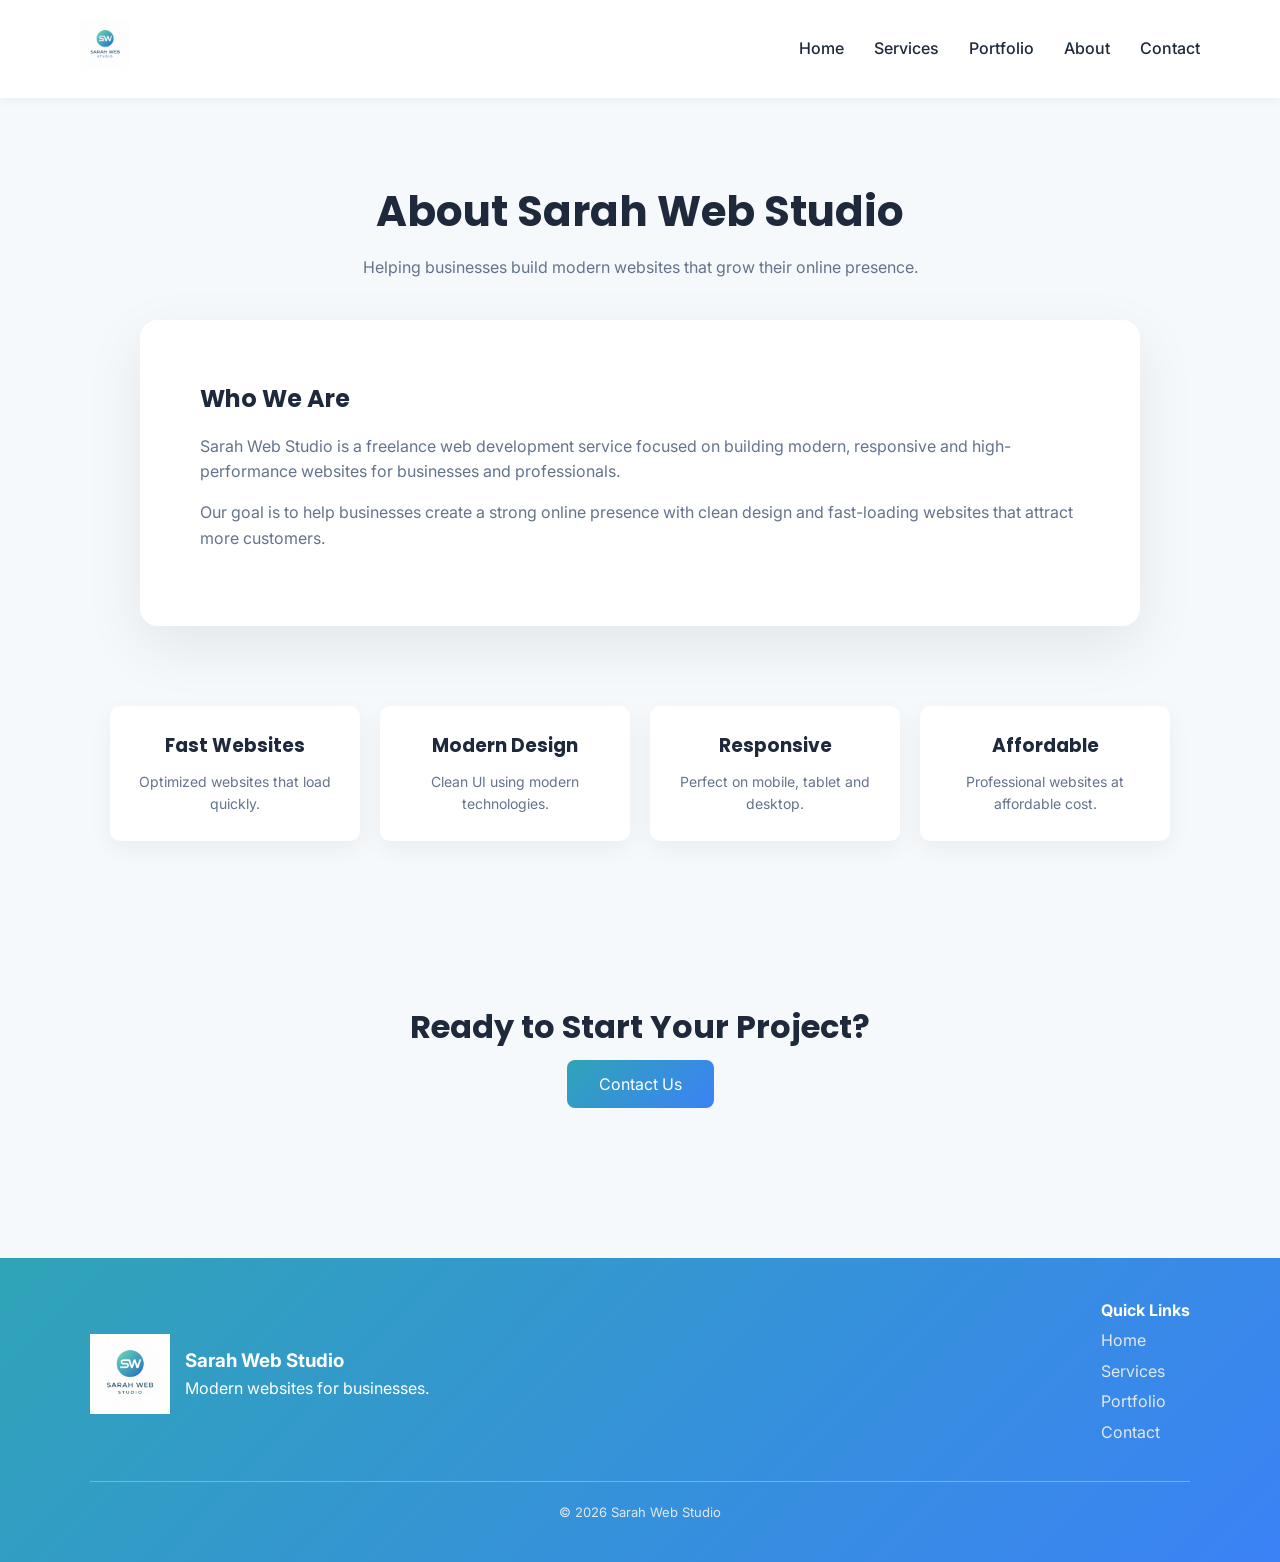
==== about.html @ e962b0c9 "Add files via upload" ====
<!DOCTYPE html>
<html lang="en">

<head>

<meta charset="UTF-8">
<meta name="viewport" content="width=device-width, initial-scale=1.0">

<title>About | Sarah Web Studio</title>

<link href="https://fonts.googleapis.com/css2?family=Poppins:wght@500;600;700&family=Inter:wght@400;500&display=swap" rel="stylesheet">

<style>

/* RESET */

*{
margin:0;
padding:0;
box-sizing:border-box;
}

body{
font-family:'Inter',sans-serif;
background:#F5F9FC;
color:#1E293B;
line-height:1.6;
}

/* NAVBAR */

.navbar{
display:flex;
justify-content:space-between;
align-items:center;
padding:20px 80px;
background:white;
box-shadow:0 2px 10px rgba(0,0,0,0.05);
position:relative;
}

.logo img{
height:50px;
}

nav ul{
display:flex;
gap:30px;
list-style:none;
}

nav a{
text-decoration:none;
color:#1E293B;
font-weight:500;
}

nav a:hover{
color:#2FA4B7;
}

.hamburger{
display:none;
flex-direction:column;
cursor:pointer;
gap:5px;
}

.hamburger span{
width:25px;
height:3px;
background:#1E293B;
}


/* PAGE HEADER */

.about-header{
text-align:center;
padding:80px 20px 40px;
}

.about-header h1{
font-family:'Poppins',sans-serif;
font-size:42px;
margin-bottom:10px;
}

.about-header p{
color:#64748B;
}


/* ABOUT SECTION */

.about-section{
max-width:1000px;
margin:auto;
background:white;
padding:60px;
border-radius:18px;
box-shadow:0 20px 60px rgba(0,0,0,0.08);
margin-bottom:80px;
}

.about-section h2{
font-family:'Poppins',sans-serif;
margin-bottom:15px;
}

.about-section p{
color:#64748B;
margin-bottom:15px;
}


/* FEATURES */

.features{
max-width:1100px;
margin:auto;
display:grid;
grid-template-columns:repeat(4,1fr);
gap:20px;
padding:0 20px 80px;
}

.feature-card{
background:white;
padding:25px;
border-radius:10px;
text-align:center;
box-shadow:0 8px 25px rgba(0,0,0,0.05);
}

.feature-card h3{
font-family:'Poppins',sans-serif;
margin-bottom:10px;
}

.feature-card p{
color:#64748B;
font-size:14px;
}


/* CTA */

.about-cta{
text-align:center;
padding:80px 20px;
}

.about-cta h2{
font-family:'Poppins',sans-serif;
font-size:32px;
margin-bottom:20px;
}

.cta-btn{
padding:14px 32px;
background:linear-gradient(135deg,#2FA4B7,#3B82F6);
color:white;
text-decoration:none;
border-radius:8px;
}


/* FOOTER */

.footer{
margin-top:80px;
background:linear-gradient(135deg,#2FA4B7,#3B82F6);
color:white;
padding:40px 20px;
}

.footer-container{
max-width:1100px;
margin:auto;
}

.footer-row{
display:flex;
justify-content:space-between;
align-items:center;
flex-wrap:wrap;
gap:30px;
}

.footer-brand{
display:flex;
align-items:center;
gap:15px;
}

.footer-brand img{
width:80px;
}

.footer-links-box ul{
list-style:none;
}

.footer-links-box li{
margin:5px 0;
}

.footer-links-box a{
color:#E2E8F0;
text-decoration:none;
}

.footer-divider{
border:none;
height:1px;
background:rgba(255,255,255,0.3);
margin:30px 0 20px;
}

.copyright{
text-align:center;
font-size:13px;
color:#E2E8F0;
}


/* MOBILE */

@media(max-width:768px){

.navbar{
padding:15px 20px;
}

#nav-menu{
position:absolute;
top:70px;
left:0;
width:100%;
background:white;
display:none;
box-shadow:0 10px 20px rgba(0,0,0,0.1);
}

#nav-menu ul{
flex-direction:column;
padding:20px;
}

#nav-menu.active{
display:block;
}

.hamburger{
display:flex;
}

.features{
grid-template-columns:1fr;
}

.about-section{
padding:40px 20px;
}

.footer-row{
flex-direction:column;
text-align:center;
}

.footer-brand{
flex-direction:column;
}

}

</style>

</head>

<body>


<header class="navbar">

<div class="logo">
<img src="images/logo.jpeg">
</div>

<nav id="nav-menu">
<ul>

<li><a href="index.html">Home</a></li>
<li><a href="services.html">Services</a></li>
<li><a href="portfolio.html">Portfolio</a></li>
<li><a href="about.html">About</a></li>
<li><a href="contact.html">Contact</a></li>

</ul>
</nav>

<div class="hamburger" onclick="toggleMenu()">
<span></span>
<span></span>
<span></span>
</div>

</header>


<section class="about-header">

<h1>About Sarah Web Studio</h1>

<p>
Helping businesses build modern websites that grow their online presence.
</p>

</section>


<section class="about-section">

<h2>Who We Are</h2>

<p>
Sarah Web Studio is a freelance web development service focused on building
modern, responsive and high-performance websites for businesses and professionals.
</p>

<p>
Our goal is to help businesses create a strong online presence with
clean design and fast-loading websites that attract more customers.
</p>

</section>


<section class="features">

<div class="feature-card">
<h3>Fast Websites</h3>
<p>Optimized websites that load quickly.</p>
</div>

<div class="feature-card">
<h3>Modern Design</h3>
<p>Clean UI using modern technologies.</p>
</div>

<div class="feature-card">
<h3>Responsive</h3>
<p>Perfect on mobile, tablet and desktop.</p>
</div>

<div class="feature-card">
<h3>Affordable</h3>
<p>Professional websites at affordable cost.</p>
</div>

</section>


<section class="about-cta">

<h2>Ready to Start Your Project?</h2>

<a href="contact.html" class="cta-btn">Contact Us</a>

</section>


<footer class="footer">

<div class="footer-container">

<div class="footer-row">

<div class="footer-brand">

<img src="images/logo.jpeg">

<div>
<h3>Sarah Web Studio</h3>
<p>Modern websites for businesses.</p>
</div>

</div>

<div class="footer-links-box">

<h4>Quick Links</h4>

<ul>

<li><a href="index.html">Home</a></li>
<li><a href="services.html">Services</a></li>
<li><a href="portfolio.html">Portfolio</a></li>
<li><a href="contact.html">Contact</a></li>

</ul>

</div>

</div>

<hr class="footer-divider">

<p class="copyright">© 2026 Sarah Web Studio</p>

</div>

</footer>

<script src="js/script.js"></script>
</body>
</html>
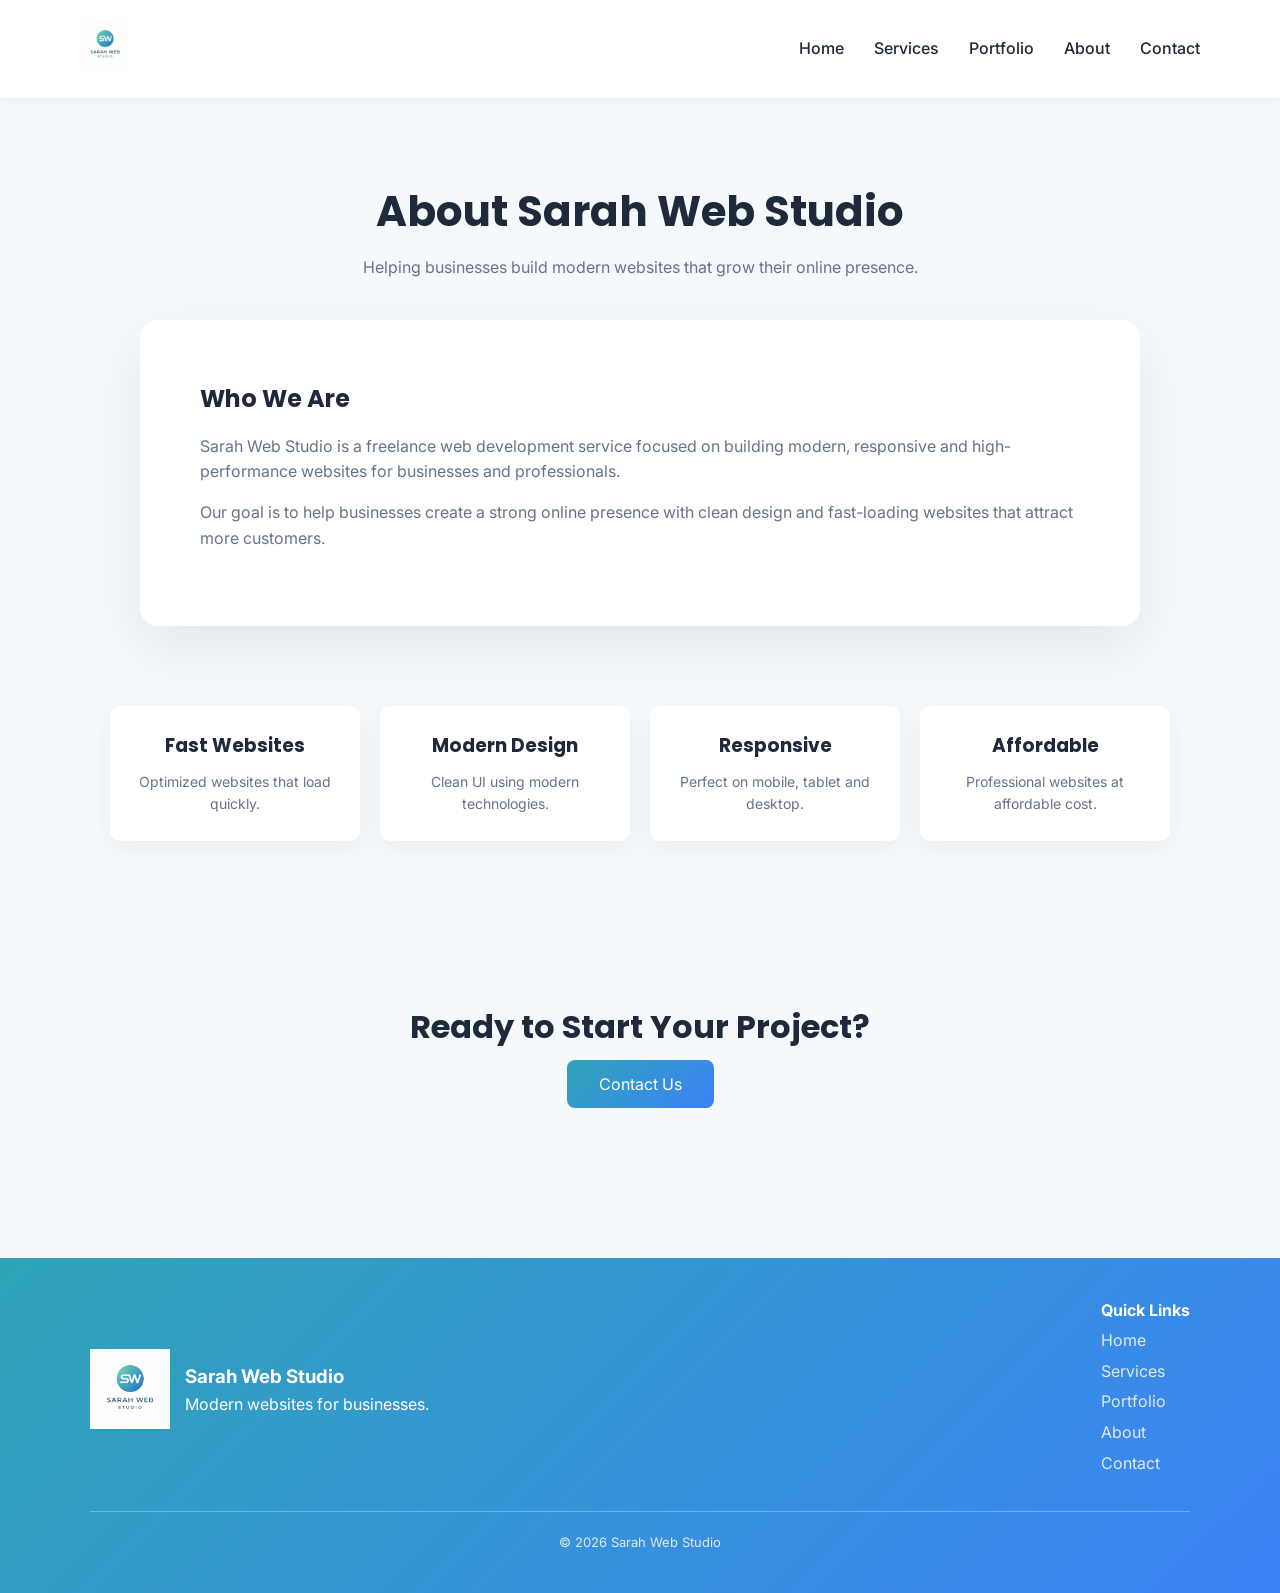
==== commit 9b34fc69: "Add files via upload" ====
--- a/about.html
+++ b/about.html
@@ -397,9 +397,11 @@
 <li><a href="index.html">Home</a></li>
 <li><a href="services.html">Services</a></li>
 <li><a href="portfolio.html">Portfolio</a></li>
+<li><a href="about.html">About</a></li>
 <li><a href="contact.html">Contact</a></li>
 
 </ul>
+
 
 </div>
 
